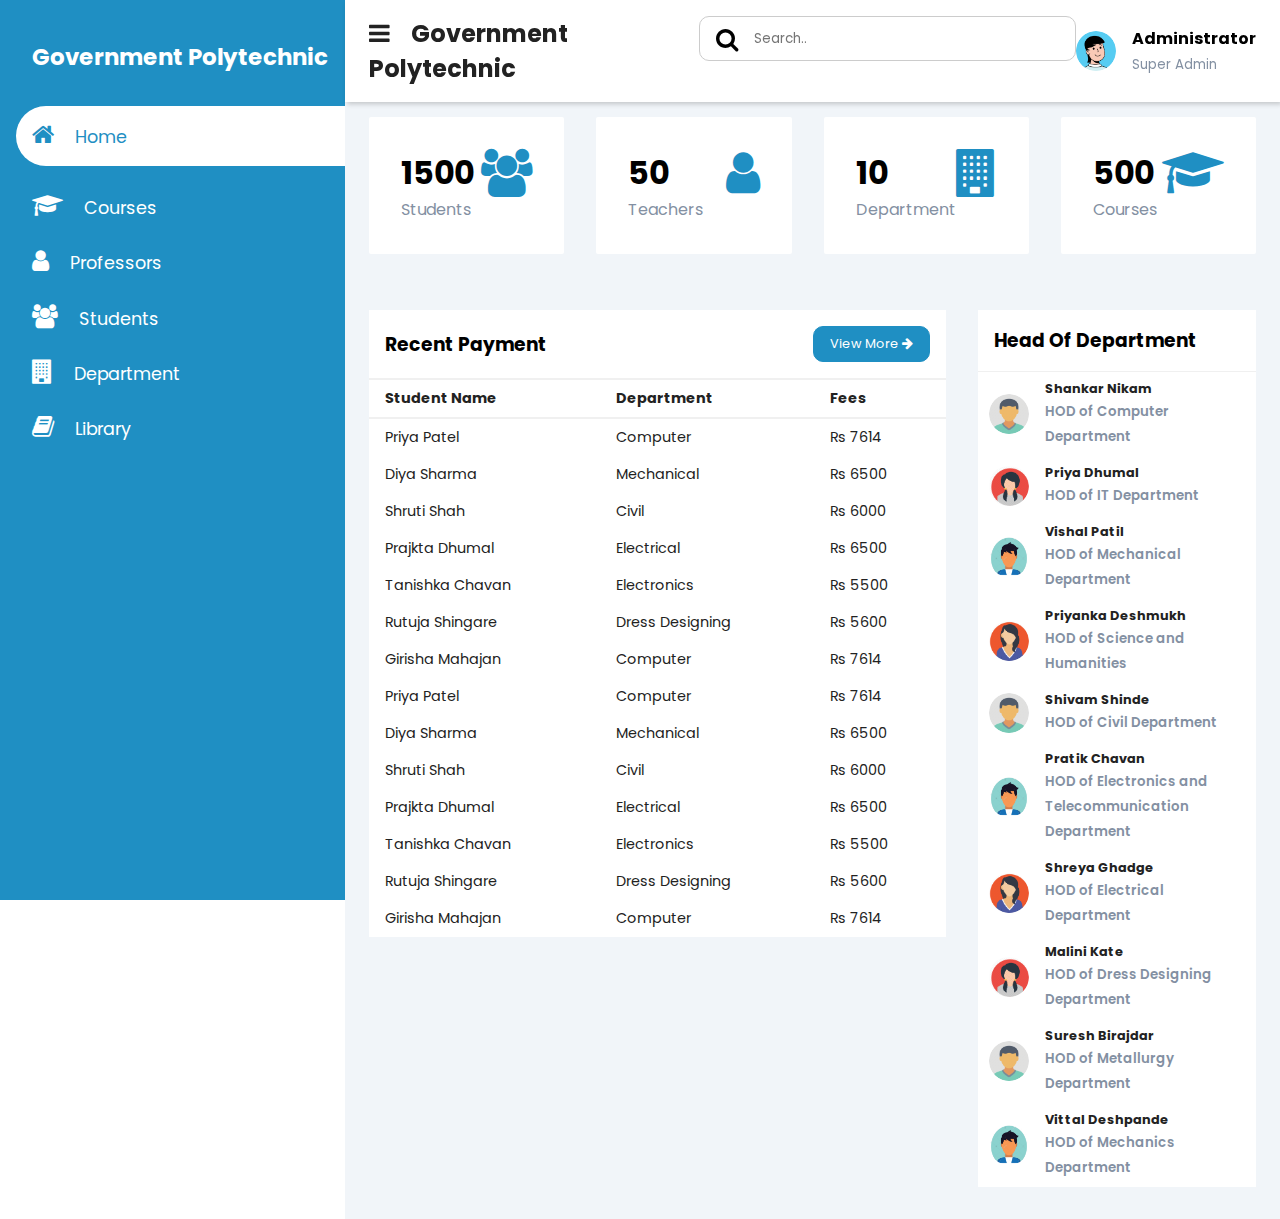
==== index.html @ 28bcd7d8 "File commited" ====
<!DOCTYPE html>
<html lang="en">

<head>
    <meta charset="UTF-8">
    <meta http-equiv="X-UA-Compatible" content="IE=edge">
    <meta name="viewport" content="width=device-width,initial-scale=1,maximum-scale=1">
    <title>Admin</title>
    <link rel="stylesheet" href="font-awesome/css/font-awesome.min.css">
    <link rel="stylesheet" type="text/css" href="https://stackpath.bootstrapcdn.com/font-awesome/4.7.0/css/font-awesome.min.css">
<link rel="stylesheet" href="css/index.css">
</head>

<body>

    <input type="checkbox" id="nav-toggle">
    <div class="sidebar">
        <div class="sidebar-brand">
            <h2><span class=""></span><span>Government Polytechnic</span></h2>
        </div>
        <!--Secciones-del-tablero-->
        <div class="sidebar-menu">
            <ul>
                <li>
                    <a href="index.html" class="active"><span class="fa fa-home"></span>
                    <span>Home</span></a>
                </li>
                <li>
                    <a href="courses.html"><span class="fa fa-graduation-cap"></span>
                    <span>Courses</span></a>
                </li>
                <li>
                    <a href="professor.html"><span class="fa fa-user"></span>
                    <span>Professors</span></a>
                </li>
                <li>
                    <a href="student.html"><span class="fa fa-users"></span>
                    <span>Students</span></a>
                </li>
                <li>
                    <a href="department.html"><span class="fa fa-building"></span>
                    <span>Department</span></a>
                </li>
                <li>
                    <a href="library.html"><span class="fa fa-book"></span>
                    <span>Library</span></a>
                </li>
            </ul>
        </div>
    </div>

    <div class="main-content">
        <header>
            <h2>
                <label for="nav-toggle">
                    <span class="fa fa-bars"></span>
                </label>Government Polytechnic
            </h2>

            <div class="search-wrapper">
                <span class="fa fa-search"></span>
                <input type="search" placeholder="Search.." />
            </div>
            <div class="user-wrapper">
                <img src="img/Avatar.png" width="40px" height="40px" alt="">
                <div>
                    <h4>Administrator</h4>
                    <small>Super Admin</small>
                </div>
            </div>
        </header>

        <main>
            <div class="cards">
                <div class="card-single">
                    <div>
                        <h1>1500</h1>
                        <span>Students</span>
                    </div>
                    <div>
                        <span class="fa fa-users"></span>
                    </div>
                </div>

                <div class="card-single">
                    <div>
                        <h1>50</h1>
                        <span>Teachers</span>
                    </div>
                    <div>
                        <span class="fa fa-user"></span>
                    </div>
                </div>

                <div class="card-single">
                    <div>
                        <h1>10</h1>
                        <span>Department</span>
                    </div>
                    <div>
                        <span class="fa fa-building"></span>
                    </div>
                </div>

                <div class="card-single">
                    <div>
                        <h1>500</h1>
                        <span>Courses</span>
                    </div>
                    <div>
                        <span class="fa fa-graduation-cap"></span>
                    </div>
                </div>
            </div>
            <!--Tabla-->
            <div class="recent-grid">
                <div class="projects">
                    <div class="card">
                        <div class="card-header">
                            <h3>Recent Payment</h3>

                            <button>View More <span class="fa fa-arrow-right">
                            </span></button>
                        </div>

                        <div class="card-body">
                            <div class="table-responsive">
                                <table width="100%">
                                    <thead>
                                        <tr>
                                            <td>Student Name</td>
                                            <td>Department</td>
                                            <td>Fees</td>
                                        </tr>
                                    </thead>
                                    <tbody>
                                        <tr>
                                            <td>Priya Patel</td>
                                            <td>Computer</td>
                                            <td>
                                                Rs 7614
                                            </td>
                                        </tr>
                                        <tr>
                                            <td>Diya Sharma</td>
                                            <td>Mechanical</td>
                                            <td>
                                                Rs 6500
                                            </td>
                                        </tr>
                                        <tr>
                                            <td>Shruti Shah</td>
                                            <td>Civil</td>
                                            <td>
                                                Rs 6000
                                            </td>
                                        </tr>
                                        <tr>
                                            <td>Prajkta Dhumal</td>
                                            <td>Electrical</td>
                                            <td>
                                                Rs 6500
                                            </td>
                                        </tr>
                                        <tr>
                                            <td>Tanishka Chavan</td>
                                            <td>Electronics</td>
                                            <td>
                                                Rs 5500
                                            </td>
                                        </tr>
                                        <tr>
                                            <td>Rutuja Shingare</td>
                                            <td>Dress Designing</td>
                                            <td>
                                                Rs 5600
                                            </td>
                                        </tr>
                                        <tr>
                                            <td>Girisha Mahajan</td>
                                            <td>Computer</td>
                                            <td>
                                                Rs 7614
                                            </td>
                                        </tr>
                                        <tr>
                                            <td>Priya Patel</td>
                                            <td>Computer</td>
                                            <td>
                                                Rs 7614
                                            </td>
                                        </tr>
                                        <tr>
                                            <td>Diya Sharma</td>
                                            <td>Mechanical</td>
                                            <td>
                                                Rs 6500
                                            </td>
                                        </tr>
                                        <tr>
                                            <td>Shruti Shah</td>
                                            <td>Civil</td>
                                            <td>
                                                Rs 6000
                                            </td>
                                        </tr>
                                        <tr>
                                            <td>Prajkta Dhumal</td>
                                            <td>Electrical</td>
                                            <td>
                                                Rs 6500
                                            </td>
                                        </tr>
                                        <tr>
                                            <td>Tanishka Chavan</td>
                                            <td>Electronics</td>
                                            <td>
                                                Rs 5500
                                            </td>
                                        </tr>
                                        <tr>
                                            <td>Rutuja Shingare</td>
                                            <td>Dress Designing</td>
                                            <td>
                                                Rs 5600
                                            </td>
                                        </tr>
                                        <tr>
                                            <td>Girisha Mahajan</td>
                                            <td>Computer</td>
                                            <td>
                                                Rs 7614
                                            </td>
                                        </tr>
                                    </tbody>
                                </table>
                            </div>
                        </div>

                    </div>
                </div>

                <div class="customers">

                    <div class="card">
                        <div class="card-header">
                            <h3>Head Of Department</h3>
                            </span></button>
                        </div>
                        <div class="card-body">
                            <div class="customer">
                                <div class="info">
                                    <img src="img/student.png" width="40px" height="40px" alt="">
                                    <div>
                                        <h4>Shankar Nikam </h4>
                                        <small>HOD of Computer Department </small>
                                    </div>
                                </div>
                            </div>
                            <div class="customer">
                                <div class="info">
                                    <img src="img/student1.png" width="40px" height="40px " alt=" ">
                                    <div>
                                        <h4>Priya Dhumal</h4>
                                        <small>HOD of IT Department</small>
                                    </div>
                                </div>
                            </div>
                            <div class="customer ">
                                <div class="info ">
                                    <img src="img/student3.png" width="40px " height="40px " alt=" ">
                                    <div>
                                        <h4>Vishal Patil</h4>
                                        <small>HOD of Mechanical Department</small>
                                    </div>
                                </div>
                            </div>
                            <div class="customer ">
                                <div class="info ">
                                    <img src="img/student2.png" width="40px " height="40px " alt=" ">
                                    <div>
                                        <h4>Priyanka Deshmukh</h4>
                                        <small>HOD of Science and Humanities</small>
                                    </div>
                                </div>
                               </div>

                            <div class="customer ">
                                <div class="info ">
                                    <img src="img/student.png" width="40px " height="40px " alt=" ">
                                    <div>
                                        <h4>Shivam Shinde</h4>
                                        <small>HOD of Civil Department</small>
                                    </div>
                                </div>
                              </div>

                            <div class="customer ">
                                <div class="info ">
                                    <img src="img/student3.png" width="40px " height="40px " alt=" ">
                                    <div>
                                        <h4>Pratik Chavan</h4>
                                        <small>HOD of Electronics and Telecommunication Department</small>
                                    </div>
                                </div>
                             </div>

                            <div class="customer ">
                                <div class="info ">
                                    <img src="img/student2.png" width="40px " height="40px " alt=" ">
                                    <div>
                                        <h4>Shreya Ghadge</h4>
                                        <small>HOD of Electrical Department</small>
                                    </div>
                                </div>
                            </div>

                            <div class="customer ">
                                <div class="info ">
                                    <img src="img/student1.png" width="40px " height="40px " alt=" ">
                                    <div>
                                        <h4>Malini Kate</h4>
                                        <small>HOD of Dress Designing Department</small>
                                    </div>
                                </div>
                            </div>

                            <div class="customer ">
                                <div class="info ">
                                    <img src="img/student.png" width="40px " height="40px " alt=" ">
                                    <div>
                                        <h4>Suresh Birajdar</h4>
                                        <small>HOD of Metallurgy Department</small>
                                    </div>
                                </div>
                            </div>

                            <div class="customer ">
                                <div class="info ">
                                    <img src="img/student3.png" width="40px " height="40px " alt=" ">
                                    <div>
                                        <h4>Vittal Deshpande</h4>
                                        <small>HOD of Mechanics Department</small>
                                    </div>
                                </div>
                            </div>                 
                        </div>
                    </div>
                </div>
            </div>
        </main>

    </div>

</body>

</html>
---- css/index.css ----
@import url('https://fonts.googleapis.com/css2?family=Poppins:wght@300;400;500;600&display=swap');
:root {
    --main-color: #1f8fc3;
    --color-dark: #1D2231;
    --text-grey: #8390A2;
}

* {
    padding: 0;
    margin: 0;
    box-sizing: border-box;
    list-style-type: none;
    text-decoration: none;
    font-family: 'Poppins', sans-serif;
}

.sidebar {
    width: 345px;
    position: fixed;
    left: 0;
    top: 0;
    height: 100%;
    background: var(--main-color);
    z-index: 100;
    transition: width 300ms;
}

.sidebar-brand {
    height: 90px;
    padding: 1rem 0rem 1rem 2rem;
    color: #fff;
}

.sidebar-brand span {
    display: inline-block;
    padding-right: 1rem;
}
.sidebar-brand h2
{
    font-size: 23px;
    margin-top: -10px;
}
.sidebar-menu {
    margin-top: 1rem;
}

.sidebar-menu li {
    width: 100%;
    margin-bottom: 1.7rem;
    padding-left: 1rem;
}

.sidebar-menu a {
    padding-left: 1rem;
    display: block;
    color: #fff;
    font-size: 1.1rem;
}

.sidebar-menu a.active {
    background: #fff;
    padding-top: 1rem;
    padding-bottom: 1rem;
    color: var(--main-color);
    border-radius: 30px 0px 0px 30px;
}
.sidebar-menu a:hover
{
    background: #fff;
    padding-top: 1rem;
    padding-bottom: 1rem;
    color: var(--main-color);
    border-radius: 30px 0px 0px 30px;
}
.sidebar-menu a span:first-child {
    font-size: 1.5rem;
    padding-right: 1rem;
}

#nav-toggle:checked+.sidebar {
    width: 70px;
}

#nav-toggle:checked+.sidebar .sidebar-brand,
#nav-toggle:checked+.sidebar li {
    padding-left: 1rem;
    text-align: center;
}

#nav-toggle:checked+.sidebar li a {
    padding-left: 0rem;
}

#nav-toggle:checked+.sidebar .sidebar-brand h2 span:last-child,
#nav-toggle:checked+.sidebar li a span:last-child {
    display: none;
}

#nav-toggle:checked~.main-content {
    margin-left: 70px;
}

#nav-toggle:checked~.main-content header {
    width: calc(100% - 70px);
    left: 70px;
}

.main-content {
    transition: margin-left 300ms;
    margin-left: 345px;
}

header {
    background: #fff;
    display: flex;
    justify-content: space-between;
    padding: 1rem 1.5rem;
    box-shadow: 2px 2px 5px rgba(0, 0, 0, 0.2);
    position: fixed;
    left: 345px;
    width: calc(100% - 345px);
    top: 0;
    z-index: 100;
    transition: left 300ms;
}

#nav-toggle {
    display: none;
}

header h2 {
    color: #222;
}

header label span {
    font-size: 1.7rem;
    padding-right: 1rem;
}

.search-wrapper {
    border: 1px solid #ccc;
    border-radius: 10px;
    width: 400px;
    height: 45px;
    display: flex;
    align-items: center;
    overflow-x: hidden;
}

.search-wrapper span {
    display: inline-block;
    padding: 0rem 1rem;
    font-size: 1.5rem;
}

.search-wrapper input {
    height: 100%;
    padding: .rem;
    border: none;
    outline: none;
}

.user-wrapper {
    display: flex;
    align-items: center;
}

.user-wrapper img {
    border-radius: 50%;
    margin-right: 1rem;
}

.user-wrapper small {
    display: inline-block;
    color: var(--text-grey);
}

main {
    margin-top: 85px;
    padding: 2rem 1.5rem;
    background: #f1f5f9;
    min-height: calc(100vh - 90px);
}

.cards {
    display: grid;
    grid-template-columns: repeat(4, 1fr);
    grid-gap: 2rem;
    margin-bottom: 1rem;
}

.card-single {
    display: flex;
    justify-content: space-between;
    background: #fff;
    padding: 2rem;
    border-radius: 2px;
}

.card-single div:last-child span {
    font-size: 3rem;
    color: var(--main-color);
}

.card-single div:first-child span {
    color: var(--text-grey);
}

.card-single:last-child {
    color: var(--text-color);
}
.recent-grid {
    margin-top: 3.5rem;
    display: grid;
    grid-gap: 2rem;
    grid-template-columns: 65% auto;
}

.card {
    background: #fff;
}

.card-header {
    padding: 1rem;
}

.card-header {
    display: flex;
    justify-content: space-between;
    align-items: center;
    border-bottom: 1px solid #f0f0f0;
}

.card-header button {
    background: var(--main-color);
    border-radius: 10px;
    color: #fff;
    font-size: .8rem;
    padding: .5rem 1rem;
    border: 1px solid var(--main-color);
}
.card-header button:hover
{
    background-color: white;
    color: black;
}
table {
    border-collapse: collapse;
}

thead tr {
    border-top: 1px solid #f0f0f0;
    border-bottom: 2px solid #f0f0f0;
}

thead td {
    font-weight: 700;
}

td {
    padding: .5rem 1rem;
    font-size: .9rem;
    color: #222;
}

td .status {
    display: inline-block;
    height: 10px;
    width: 10px;
    border-radius: 50%;
    margin-right: 1rem;
}

tr td:last-child {
    display: flex;
    align-items: center;
}

.table-responsive {
    width: 100%;
    overflow-x: auto;
}

.customer {
    display: flex;
    justify-content: space-between;
    align-items: center;
    padding: .5rem .7rem;
}

.info {
    display: flex;
    align-items: center;
}

.info img {
    border-radius: 50%;
    margin-right: 1rem;
}

.info h4 {
    font-size: .8rem;
    font-weight: 700;
    color: #222;
}

.info small {
    font-weight: 600;
    color: var(--text-grey);
}

.contact span {
    font-size: 1.2rem;
    display: inline-block;
    margin-left: .5rem;
    color: var(--main-color);
}

@media only screen and (max-width: 1200px) {
    .sidebar {
        width: 70px;
    }
    .sidebar .sidebar-brand,
    .sidebar li {
        padding-left: 1rem;
        text-align: center;
    }
    .sidebar li a {
        padding-left: 0rem;
    }
    .sidebar .sidebar-brand h2 span:last-child,
    .sidebar li a span:last-child {
        display: none;
    }
    .main-content {
        margin-left: 70px;
    }
    .main-content header {
        width: calc(100% - 70px);
        left: 70px;
    }
}

@media only screen and (max-width: 960px) {
    .cards {
        grid-template-columns: repeat(3, 1fr);
    }
    .recent-grid {
        grid-template-columns: 60% 40%;
    }
}

@media only screen and (max-width: 768px) {
    .cards {
        grid-template-columns: repeat(2, 1fr);
    }
    .recent-grid {
        grid-template-columns: 100%;
    }
    .search-wrapper {
        display: none;
    }
    .sidebar {
        left: -100% !important;
    }
    header h2 {
        display: flex;
        align-items: center;
    }
    header h2 label {
        display: inline-block;
        text-align: center;
        background: var(--main-color);
        padding-right: 0rem;
        margin-right: 1rem;
        height: 40px;
        width: 40px;
        border-radius: 50%;
        color: #fff;
        display: flex;
        align-items: center;
        justify-content: center !important;
    }
    header h2 span {
        text-align: center;
        padding-right: 0rem;
    }
    header h2 {
        font-size: 1.1rem;
    }
    .main-content {
        width: 100%;
        margin-left: 0rem;
    }
    header {
        width: 100% !important;
        left: 0 !important;
    }
    #nav-toggle:checked+.sidebar {
        left: 0 !important;
        z-index: 100;
        width: 345px;
    }
    #nav-toggle:checked+.sidebar:hover {
        width: 345px;
        z-index: 200;
    }
    #nav-goggle:checked+.sidebar .sidebar-brand,
    #nav-toggle:checked+.sidebar:hover li {
        padding-left: 2rem;
        text-align: left;
    }
    #nav-goggle:checked+.sidebar li a {
        padding-left: 1rem;
    }
    #nav-goggle:checked+.sidebar .sidebar-brand h2 span:last-child,
    #nav-goggle:checked+.sidebar li a span:last-child {
        display: inline;
    }
}

@media only screen and (max-width: 560px) {
    .cards {
        grid-template-columns: 100%;
    }
}
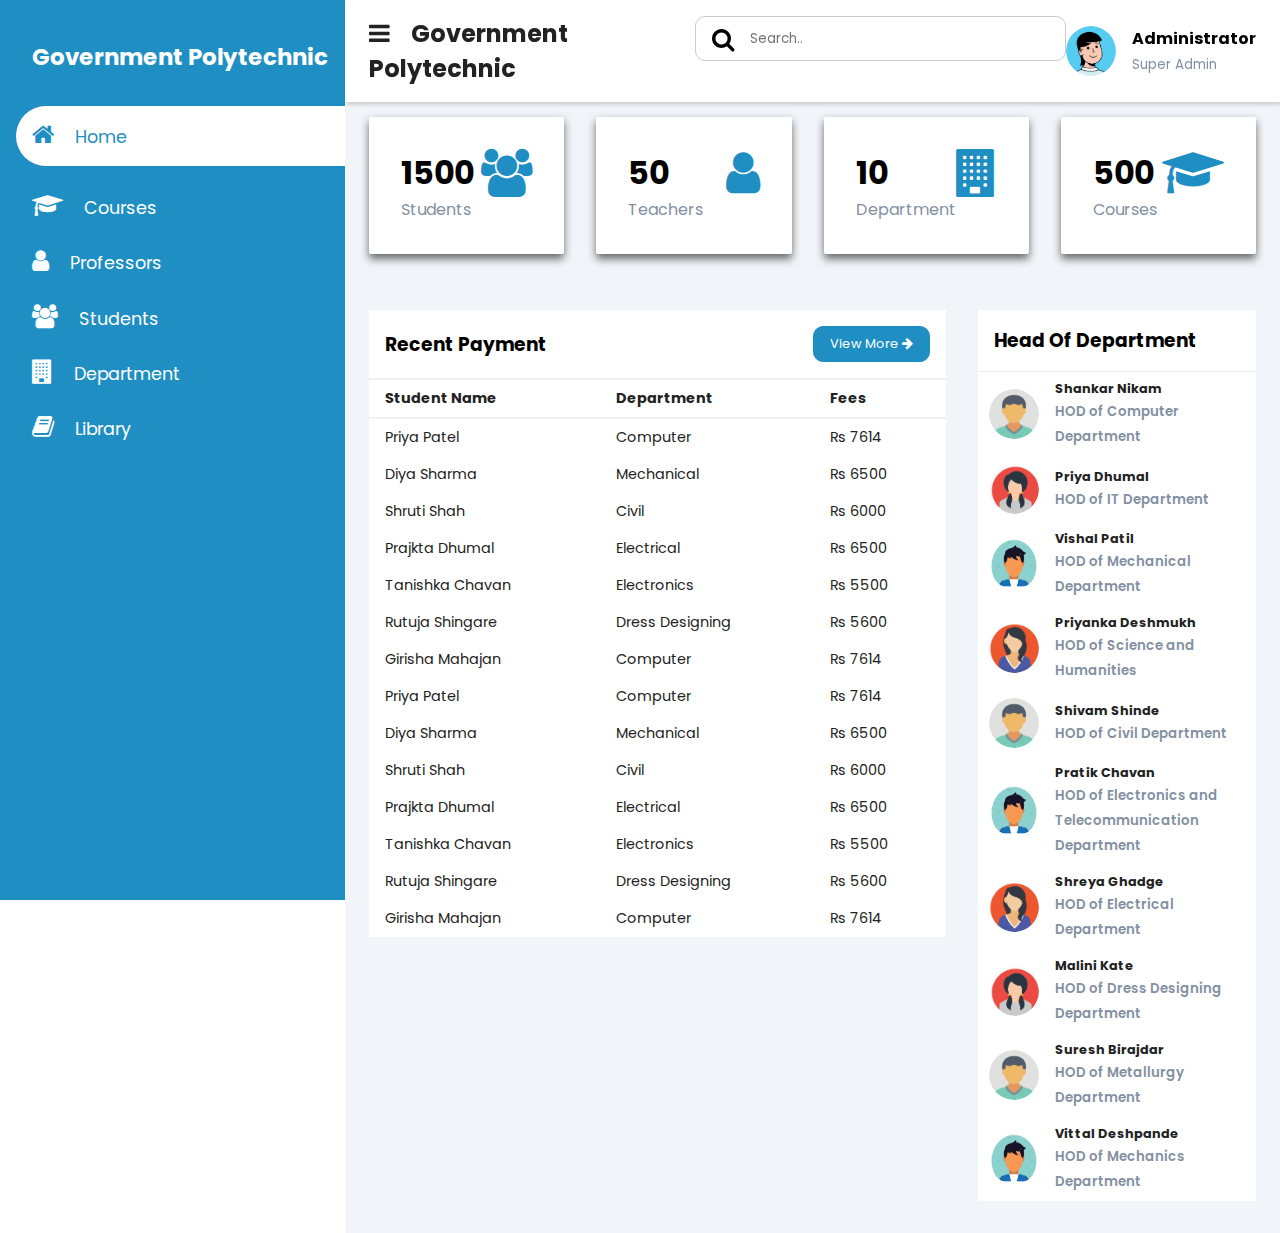
==== commit ffb77a14: "changes made" ====
--- a/index.html
+++ b/index.html
@@ -62,7 +62,7 @@
                 <input type="search" placeholder="Search.." />
             </div>
             <div class="user-wrapper">
-                <img src="img/Avatar.png" width="40px" height="40px" alt="">
+                <img src="img/Avatar.png"  alt="">
                 <div>
                     <h4>Administrator</h4>
                     <small>Super Admin</small>
@@ -250,7 +250,7 @@
                         <div class="card-body">
                             <div class="customer">
                                 <div class="info">
-                                    <img src="img/student.png" width="40px" height="40px" alt="">
+                                    <img src="img/student.png" alt="">
                                     <div>
                                         <h4>Shankar Nikam </h4>
                                         <small>HOD of Computer Department </small>
@@ -259,7 +259,7 @@
                             </div>
                             <div class="customer">
                                 <div class="info">
-                                    <img src="img/student1.png" width="40px" height="40px " alt=" ">
+                                    <img src="img/student1.png" alt=" ">
                                     <div>
                                         <h4>Priya Dhumal</h4>
                                         <small>HOD of IT Department</small>
@@ -268,7 +268,7 @@
                             </div>
                             <div class="customer ">
                                 <div class="info ">
-                                    <img src="img/student3.png" width="40px " height="40px " alt=" ">
+                                    <img src="img/student3.png"  alt=" ">
                                     <div>
                                         <h4>Vishal Patil</h4>
                                         <small>HOD of Mechanical Department</small>
@@ -277,7 +277,7 @@
                             </div>
                             <div class="customer ">
                                 <div class="info ">
-                                    <img src="img/student2.png" width="40px " height="40px " alt=" ">
+                                    <img src="img/student2.png"  alt=" ">
                                     <div>
                                         <h4>Priyanka Deshmukh</h4>
                                         <small>HOD of Science and Humanities</small>
@@ -287,7 +287,7 @@
 
                             <div class="customer ">
                                 <div class="info ">
-                                    <img src="img/student.png" width="40px " height="40px " alt=" ">
+                                    <img src="img/student.png"  alt=" ">
                                     <div>
                                         <h4>Shivam Shinde</h4>
                                         <small>HOD of Civil Department</small>
@@ -297,7 +297,7 @@
 
                             <div class="customer ">
                                 <div class="info ">
-                                    <img src="img/student3.png" width="40px " height="40px " alt=" ">
+                                    <img src="img/student3.png"  alt=" ">
                                     <div>
                                         <h4>Pratik Chavan</h4>
                                         <small>HOD of Electronics and Telecommunication Department</small>
@@ -307,7 +307,7 @@
 
                             <div class="customer ">
                                 <div class="info ">
-                                    <img src="img/student2.png" width="40px " height="40px " alt=" ">
+                                    <img src="img/student2.png"  alt=" ">
                                     <div>
                                         <h4>Shreya Ghadge</h4>
                                         <small>HOD of Electrical Department</small>
@@ -317,7 +317,7 @@
 
                             <div class="customer ">
                                 <div class="info ">
-                                    <img src="img/student1.png" width="40px " height="40px " alt=" ">
+                                    <img src="img/student1.png"  alt=" ">
                                     <div>
                                         <h4>Malini Kate</h4>
                                         <small>HOD of Dress Designing Department</small>
@@ -327,7 +327,7 @@
 
                             <div class="customer ">
                                 <div class="info ">
-                                    <img src="img/student.png" width="40px " height="40px " alt=" ">
+                                    <img src="img/student.png"  alt=" ">
                                     <div>
                                         <h4>Suresh Birajdar</h4>
                                         <small>HOD of Metallurgy Department</small>
@@ -337,7 +337,7 @@
 
                             <div class="customer ">
                                 <div class="info ">
-                                    <img src="img/student3.png" width="40px " height="40px " alt=" ">
+                                    <img src="img/student3.png"  alt=" ">
                                     <div>
                                         <h4>Vittal Deshpande</h4>
                                         <small>HOD of Mechanics Department</small>
@@ -349,9 +349,7 @@
                 </div>
             </div>
         </main>
-
     </div>
-
 </body>
 
 </html>--- a/css/index.css
+++ b/css/index.css
@@ -168,6 +168,8 @@
 .user-wrapper img {
     border-radius: 50%;
     margin-right: 1rem;
+    width:50px;
+    height:50px;
 }
 
 .user-wrapper small {
@@ -195,6 +197,7 @@
     background: #fff;
     padding: 2rem;
     border-radius: 2px;
+    box-shadow: 0 .3rem .5rem dimgrey; 
 }
 
 .card-single div:last-child span {
@@ -218,7 +221,7 @@
 
 .card {
     background: #fff;
-}
+   }
 
 .card-header {
     padding: 1rem;
@@ -296,6 +299,8 @@
 .info img {
     border-radius: 50%;
     margin-right: 1rem;
+    width: 50px;
+    height: 50px;
 }
 
 .info h4 {
